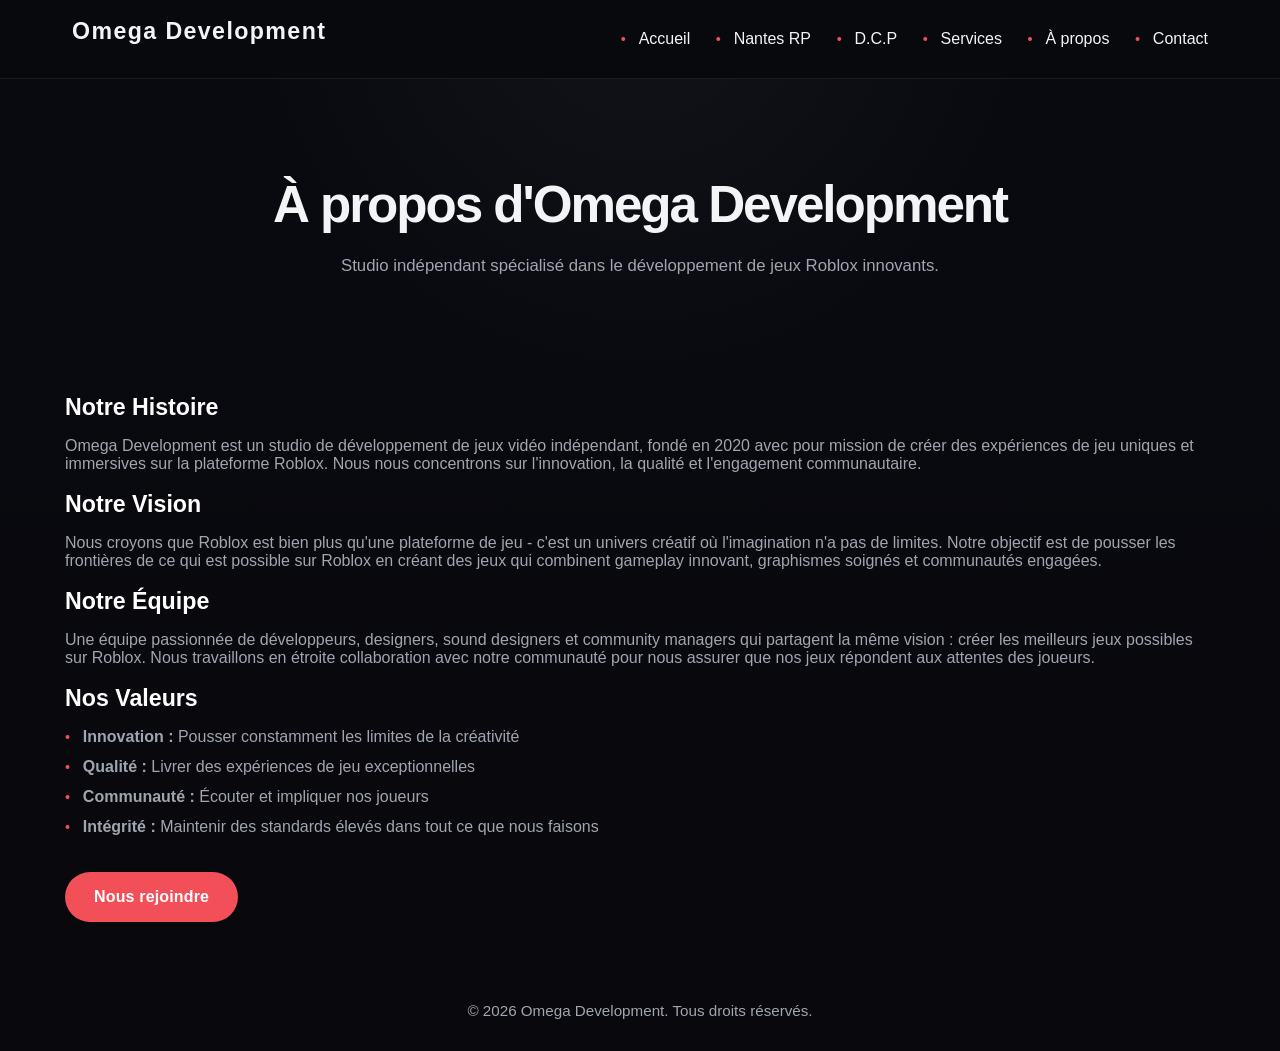
==== about.html @ 50dde77d "Initial push propre" ====
<!DOCTYPE html>
<html lang="fr">
<head>
    <meta charset="UTF-8">
    <meta name="viewport" content="width=device-width, initial-scale=1.0">
    <title>Omega Development - À propos</title>
    <link rel="stylesheet" href="css/style.css">
</head>
<body class="about">
    <header>
        <nav>
            <div class="logo">
                <h1>Omega Development</h1>
            </div>
            <ul class="nav-links">
                <li><a href="index.html">Accueil</a></li>
                <li><a href="nantes-rp.html">Nantes RP</a></li>
                <li><a href="dcp.html">D.C.P</a></li>
                <li><a href="services.html">Services</a></li>
                <li><a href="about.html">À propos</a></li>
                <li><a href="contact.html">Contact</a></li>
            </ul>
            <div class="burger">
                <div class="line1"></div>
                <div class="line2"></div>
                <div class="line3"></div>
            </div>
        </nav>
    </header>

    <main>
        <section class="hero">
            <h2>À propos d'Omega Development</h2>
            <p>Studio indépendant spécialisé dans le développement de jeux Roblox innovants.</p>
        </section>

        <section class="content">
            <div class="container">
                <h3>Notre Histoire</h3>
                <p>Omega Development est un studio de développement de jeux vidéo indépendant, fondé en 2020 avec pour mission de créer des expériences de jeu uniques et immersives sur la plateforme Roblox. Nous nous concentrons sur l'innovation, la qualité et l'engagement communautaire.</p>
                <br>
                <h3>Notre Vision</h3>
                <p>Nous croyons que Roblox est bien plus qu'une plateforme de jeu - c'est un univers créatif où l'imagination n'a pas de limites. Notre objectif est de pousser les frontières de ce qui est possible sur Roblox en créant des jeux qui combinent gameplay innovant, graphismes soignés et communautés engagées.</p>
                <br>
                <h3>Notre Équipe</h3>
                <p>Une équipe passionnée de développeurs, designers, sound designers et community managers qui partagent la même vision : créer les meilleurs jeux possibles sur Roblox. Nous travaillons en étroite collaboration avec notre communauté pour nous assurer que nos jeux répondent aux attentes des joueurs.</p>
                <br>
                <h3>Nos Valeurs</h3>
                <ul>
                    <li><strong>Innovation :</strong> Pousser constamment les limites de la créativité</li>
                    <li><strong>Qualité :</strong> Livrer des expériences de jeu exceptionnelles</li>
                    <li><strong>Communauté :</strong> Écouter et impliquer nos joueurs</li>
                    <li><strong>Intégrité :</strong> Maintenir des standards élevés dans tout ce que nous faisons</li>
                </ul>

                <br>
                <br>


                <a href="contact.html" class="btn">Nous rejoindre</a>
            </div>
        </section>
    </main>

    <footer>
        <p>&copy; 2026 Omega Development. Tous droits réservés.</p>
    </footer>

    <script src="js/script.js"></script>
</body>
</html>
---- css/style.css ----
﻿/* Reset and base styles */
* {
    margin: 0;
    padding: 0;
    box-sizing: border-box;
}

:root {
    color-scheme: dark;
    font-family: 'Inter', 'Helvetica Neue', Arial, sans-serif;
    --bg: #090a0f;
    --surface: rgba(255,255,255,0.06);
    --surface-strong: rgba(255,255,255,0.12);
    --text: #f3f4f6;
    --muted: #a1a5b0;
    --border: rgba(255,255,255,0.08);
    --accent: #f24f58;
    --accent-soft: rgba(242,79,88,0.16);
}

body {
    background: radial-gradient(circle at top, rgba(255,255,255,0.04), transparent 32%),
                linear-gradient(180deg, #090a0f 0%, #08080d 100%);
    color: var(--text);
    min-height: 100vh;
    transition: background 0.4s ease;
}

html {
    scroll-behavior: smooth;
}

img {
    max-width: 100%;
    display: block;
}

button,
input,
select,
textarea {
    font: inherit;
}

h1, h2, h3, h4 {
    margin-bottom: 1rem;
    color: var(--text);
}

p, li {
    color: var(--muted);
}

/* Navigation */
header {
    background: rgba(8,10,14,0.96);
    border-bottom: 1px solid var(--border);
    color: var(--text);
    padding: 1.1rem 0;
    position: sticky;
    top: 0;
    z-index: 100;
    backdrop-filter: blur(16px);
}

nav {
    display: flex;
    justify-content: space-between;
    align-items: center;
    max-width: 1200px;
    margin: 0 auto;
    padding: 0 2rem;
}

.logo h1 {
    font-size: 1.45rem;
    letter-spacing: 0.06em;
    font-weight: 700;
}

.nav-links {
    display: flex;
    gap: 1.6rem;
    list-style: none;
}

.nav-links a {
    color: var(--text);
    text-decoration: none;
    position: relative;
    transition: color 0.25s ease;
    padding: 0.2rem 0;
}

.nav-links a::after {
    content: '';
    position: absolute;
    left: 0;
    bottom: -0.25rem;
    width: 0;
    height: 2px;
    background: var(--accent);
    transition: width 0.25s ease;
}

.nav-links a:hover,
.nav-links a:focus {
    color: #ffffff;
}

.nav-links a:hover::after,
.nav-links a:focus::after {
    width: 100%;
}

.burger {
    display: none;
    cursor: pointer;
}

.burger div {
    width: 26px;
    height: 3px;
    background: var(--text);
    margin: 5px 0;
    border-radius: 999px;
    transition: transform 0.3s ease, opacity 0.3s ease;
}

.burger.toggle .line1 {
    transform: translateY(8px) rotate(45deg);
}

.burger.toggle .line2 {
    opacity: 0;
}

.burger.toggle .line3 {
    transform: translateY(-8px) rotate(-45deg);
}

/* Hero section */
.hero {
    max-width: 1200px;
    margin: 0 auto;
    padding: 6rem 2rem 4rem;
    text-align: center;
}

.hero .hero-content {
    display: inline-grid;
    gap: 1.5rem;
    padding: 3rem 2.5rem;
    border: 1px solid var(--border);
    border-radius: 28px;
    background: rgba(255,255,255,0.05);
    box-shadow: 0 28px 80px rgba(0,0,0,0.22);
    animation: surfaceFade 0.8s ease both;
}

.hero h2 {
    font-size: clamp(2.4rem, 4vw, 3.4rem);
    letter-spacing: -0.04em;
}

.hero p {
    font-size: 1.05rem;
    line-height: 1.9;
    max-width: 720px;
    margin: 0 auto;
}

@keyframes surfaceFade {
    from {
        opacity: 0;
        transform: translateY(18px);
    }
    to {
        opacity: 1;
        transform: translateY(0);
    }
}

/* Buttons */
.btn {
    display: inline-flex;
    align-items: center;
    justify-content: center;
    min-width: 170px;
    padding: 0.95rem 1.75rem;
    border-radius: 999px;
    color: #fff;
    background: var(--accent);
    border: 1px solid transparent;
    text-decoration: none;
    font-weight: 600;
    letter-spacing: 0.01em;
    transition: transform 0.28s ease, box-shadow 0.28s ease, background 0.28s ease;
}

.btn:hover {
    transform: translateY(-2px);
    box-shadow: 0 20px 45px rgba(242,79,88,0.22);
    background: #e23f46;
}

/* Section styling */
section {
    padding: 3rem 2rem;
}

.container {
    max-width: 1150px;
    margin: 0 auto;
}

h3 {
    color: #fff;
    font-size: 1.45rem;
}

.features,
.content,
.games-grid,
.scp-entities,
.contact-info {
    animation: surfaceFade 0.6s ease both;
}

.features {
    display: grid;
    gap: 2rem;
}

.feature-grid {
    display: grid;
    gap: 1.8rem;
    grid-template-columns: repeat(auto-fit, minmax(260px, 1fr));
}

.feature,
.game-card,
.entity,
.contact-info,
form {
    background: rgba(255,255,255,0.04);
    border: 1px solid var(--border);
    border-radius: 24px;
    box-shadow: 0 20px 60px rgba(0,0,0,0.17);
}

.feature,
.game-card,
.entity {
    padding: 2rem;
}

.feature h4,
.game-card h4,
.entity h4 {
    color: #fff;
}

.feature p,
.game-card p,
.entity p,
section p,
.contact-info p,
label,
input,
textarea,
select {
    color: var(--muted);
}

.feature:hover,
.game-card:hover,
.entity:hover,
.contact-info:hover,
form:hover {
    transform: translateY(-3px);
    border-color: rgba(242,79,88,0.18);
}

.feature h4,
.game-card h4 {
    margin-bottom: 1rem;
}

ul {
    list-style: none;
    display: grid;
    gap: 0.75rem;
    padding-left: 0;
}

li::before {
    content: '•';
    margin-right: 0.8rem;
    color: var(--accent);
    font-size: 0.9rem;
}

/* Form styles */
form {
    padding: 2rem;
    display: grid;
    gap: 1rem;
}

label {
    font-weight: 600;
}

input,
textarea,
select {
    width: 100%;
    padding: 1rem 1.1rem;
    border: 1px solid var(--border);
    border-radius: 16px;
    background: rgba(255,255,255,0.06);
    color: var(--text);
    transition: border-color 0.25s ease, box-shadow 0.25s ease;
}

input:focus,
textarea:focus,
select:focus {
    outline: none;
    border-color: var(--accent);
    box-shadow: 0 0 0 4px rgba(242,79,88,0.12);
}

textarea {
    min-height: 150px;
    resize: vertical;
}

button[type="submit"] {
    width: fit-content;
}

/* Contact info */
.contact-info {
    padding: 2rem;
    text-align: center;
}

.contact-info strong {
    color: var(--text);
}

/* Footer */
footer {
    padding: 2rem 0;
    text-align: center;
    color: var(--muted);
    font-size: 0.95rem;
}

/* Page-specific palettes */
.nantes-rp {
    --accent: #f5a623;
    --accent-soft: rgba(245,166,35,0.18);
    background: linear-gradient(180deg, #090a0f 0%, #0f0a05 100%);
}

.nantes-rp header {
    background: rgba(10,9,6,0.96);
}

.nantes-rp .hero .hero-content {
    background: rgba(255,255,255,0.06);
    border-color: rgba(245,166,35,0.18);
}

.nantes-rp .btn:hover {
    box-shadow: 0 20px 45px rgba(245,166,35,0.2);
}

.nantes-rp .entity {
    border-left-color: #f5a623;
}

.dcp {
    --accent: #a2a2a2;
    --accent-soft: rgba(162,162,162,0.18);
    background: linear-gradient(180deg, #090a0f 0%, #111111 100%);
}

.dcp header {
    background: rgba(12,12,12,0.96);
}

.dcp .hero .hero-content {
    background: rgba(255,255,255,0.05);
    border-color: rgba(162,162,162,0.18);
}

.dcp .btn:hover {
    box-shadow: 0 20px 45px rgba(162,162,162,0.22);
}

.dcp .entity {
    border-left-color: #a2a2a2;
}

/* Responsive */
@media screen and (max-width: 950px) {
    nav {
        padding: 0 1.5rem;
    }

    .hero {
        padding: 4.5rem 1.5rem 3rem;
    }
}

@media screen and (max-width: 768px) {
    .nav-links {
        position: absolute;
        right: 1.5rem;
        top: 100%;
        width: calc(100% - 3rem);
        background: rgba(7,9,12,0.96);
        flex-direction: column;
        align-items: flex-start;
        padding: 1.5rem;
        gap: 1rem;
        transform: translateY(-5px);
        opacity: 0;
        visibility: hidden;
        transition: opacity 0.3s ease, visibility 0.3s ease, transform 0.3s ease;
    }

    .nav-active {
        opacity: 1;
        visibility: visible;
        transform: translateY(0);
    }

    .nav-links li {
        margin: 0;
    }

    .burger {
        display: block;
    }

    .hero .hero-content {
        padding: 2.5rem 1.75rem;
    }

    .features,
    .content {
        padding: 2.5rem 1.5rem;
    }
}
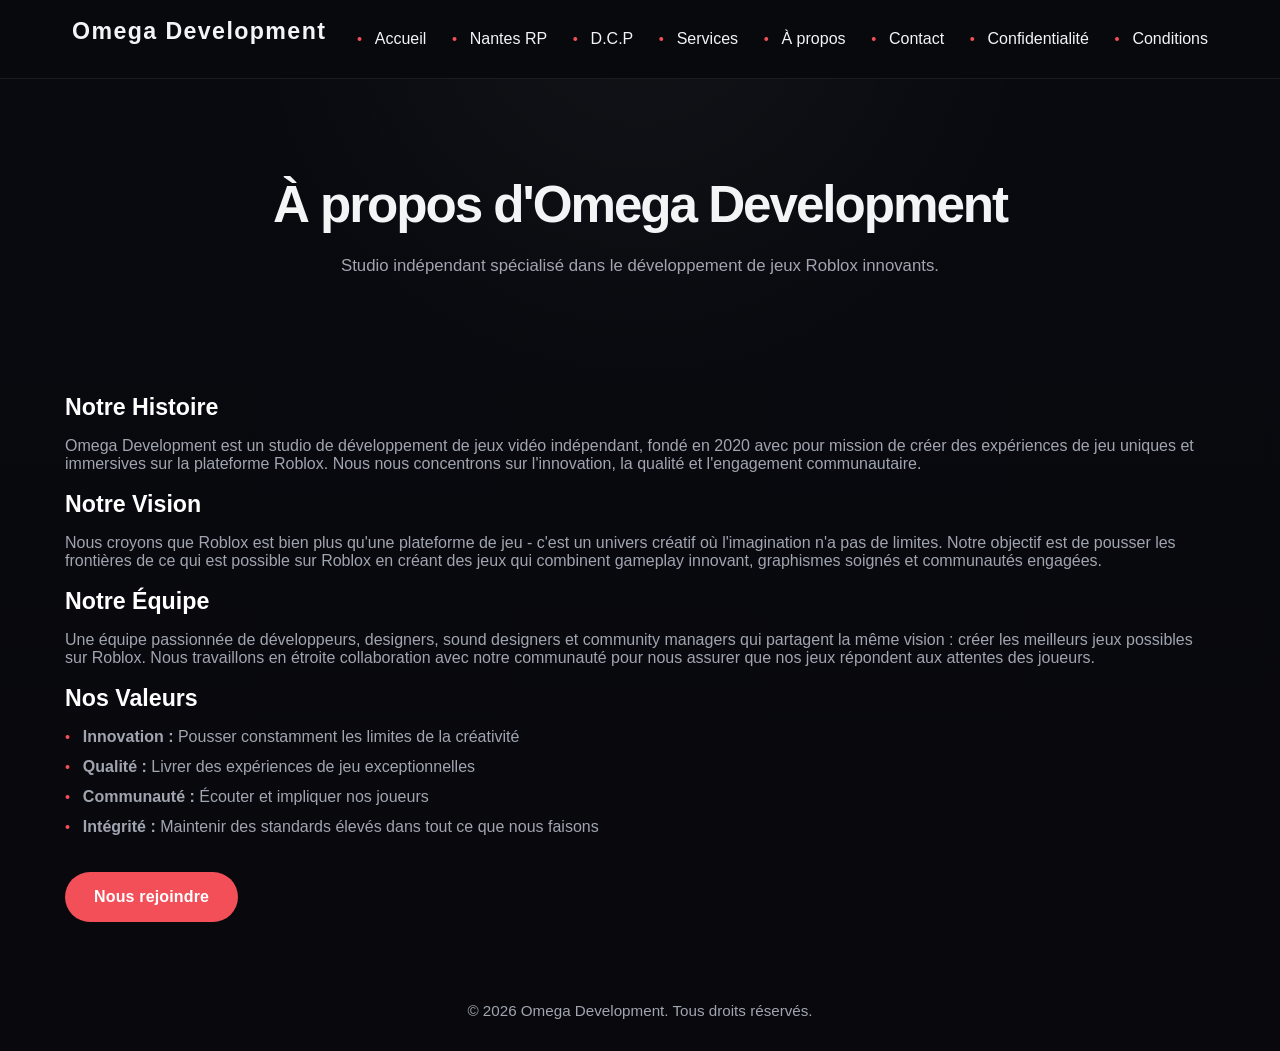
==== commit 19c912e6: "Initial push" ====
--- a/about.html
+++ b/about.html
@@ -19,6 +19,8 @@
                 <li><a href="services.html">Services</a></li>
                 <li><a href="about.html">À propos</a></li>
                 <li><a href="contact.html">Contact</a></li>
+                <li><a href="privacy-policy.html">Confidentialité</a></li>
+                <li><a href="terms-of-service.html">Conditions</a></li>
             </ul>
             <div class="burger">
                 <div class="line1"></div>
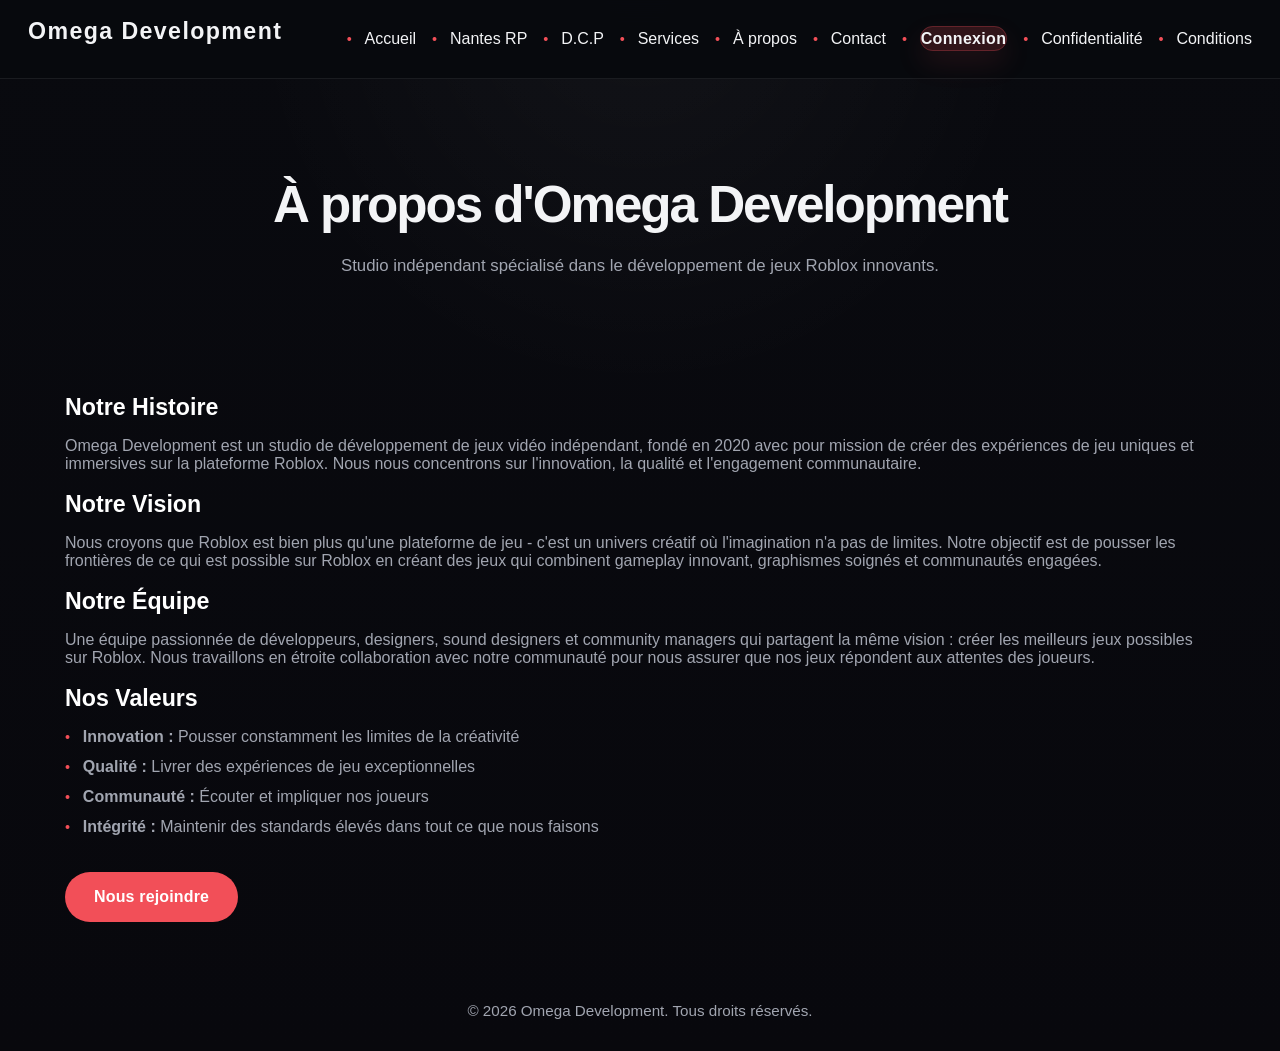
==== commit 15d2632f: "First push" ====
--- a/about.html
+++ b/about.html
@@ -19,6 +19,7 @@
                 <li><a href="services.html">Services</a></li>
                 <li><a href="about.html">À propos</a></li>
                 <li><a href="contact.html">Contact</a></li>
+                <li class="login-link"><a class="login-nav-btn" href="login.html">Connexion</a></li>
                 <li><a href="privacy-policy.html">Confidentialité</a></li>
                 <li><a href="terms-of-service.html">Conditions</a></li>
             </ul>
--- a/css/style.css
+++ b/css/style.css
@@ -67,9 +67,9 @@
     display: flex;
     justify-content: space-between;
     align-items: center;
-    max-width: 1200px;
+    max-width: 1400px;
     margin: 0 auto;
-    padding: 0 2rem;
+    padding: 0 1.75rem;
 }
 
 .logo h1 {
@@ -80,8 +80,10 @@
 
 .nav-links {
     display: flex;
-    gap: 1.6rem;
+    gap: 1rem;
     list-style: none;
+    align-items: center;
+    flex-wrap: wrap;
 }
 
 .nav-links a {
@@ -90,6 +92,7 @@
     position: relative;
     transition: color 0.25s ease;
     padding: 0.2rem 0;
+    white-space: nowrap;
 }
 
 .nav-links a::after {
@@ -101,6 +104,24 @@
     height: 2px;
     background: var(--accent);
     transition: width 0.25s ease;
+}
+
+.nav-links li.login-link {
+    margin-left: auto;
+}
+
+.login-nav-btn {
+    border: 1px solid rgba(242,79,88,0.26);
+    border-radius: 999px;
+    padding: 0.95rem 1.5rem;
+    background: rgba(242,79,88,0.18);
+    font-weight: 700;
+    letter-spacing: 0.02em;
+    box-shadow: 0 12px 28px rgba(242,79,88,0.12);
+}
+
+.login-nav-btn:hover {
+    background: rgba(242,79,88,0.24);
 }
 
 .nav-links a:hover,
@@ -209,6 +230,99 @@
     padding: 3rem 2rem;
 }
 
+.login {
+    background: rgba(255,255,255,0.03);
+}
+
+.login-container {
+    display: flex;
+    justify-content: center;
+}
+
+.login-card {
+    width: min(100%, 860px);
+    display: grid;
+    gap: 1.5rem;
+    padding: 2.5rem;
+    border-radius: 28px;
+    background: rgba(10,11,16,0.95);
+    border: 1px solid rgba(255,255,255,0.08);
+    box-shadow: 0 24px 80px rgba(0,0,0,0.18);
+}
+
+.login-intro p {
+    max-width: 760px;
+    line-height: 1.9;
+    color: var(--muted);
+}
+
+.login-actions {
+    display: flex;
+    flex-wrap: wrap;
+    gap: 1rem;
+}
+
+.google-btn {
+    background: #4285f4;
+    border: 1px solid rgba(255,255,255,0.18);
+    padding: 1rem 1.8rem;
+    min-width: 250px;
+    font-size: 1rem;
+    font-weight: 700;
+    color: #fff;
+    box-shadow: 0 18px 40px rgba(66,133,244,0.18);
+    transition: transform 0.24s ease, box-shadow 0.24s ease, background 0.24s ease;
+}
+
+.google-btn:hover {
+    transform: translateY(-2px);
+    background: #357ae8;
+    box-shadow: 0 22px 48px rgba(66,133,244,0.22);
+}
+
+.login-role {
+    display: none;
+    gap: 0.75rem;
+    align-items: center;
+    flex-wrap: wrap;
+}
+
+.login-role.visible {
+    display: flex;
+}
+
+.login-role p {
+    margin: 0;
+    color: var(--text);
+    font-weight: 600;
+}
+
+.role-btn {
+    border: 1px solid rgba(255,255,255,0.12);
+    padding: 0.95rem 1.3rem;
+    border-radius: 16px;
+    color: var(--text);
+    background: rgba(255,255,255,0.04);
+    cursor: pointer;
+    transition: transform 0.2s ease, border-color 0.2s ease, background 0.2s ease;
+}
+
+.role-btn:hover {
+    transform: translateY(-1px);
+    border-color: var(--accent);
+    background: rgba(242,79,88,0.12);
+}
+
+.login-result {
+    min-height: 3.5rem;
+    padding: 1rem 1.15rem;
+    border-radius: 20px;
+    border: 1px solid rgba(255,255,255,0.08);
+    background: rgba(255,255,255,0.04);
+    color: var(--text);
+    font-weight: 600;
+}
+
 .container {
     max-width: 1150px;
     margin: 0 auto;
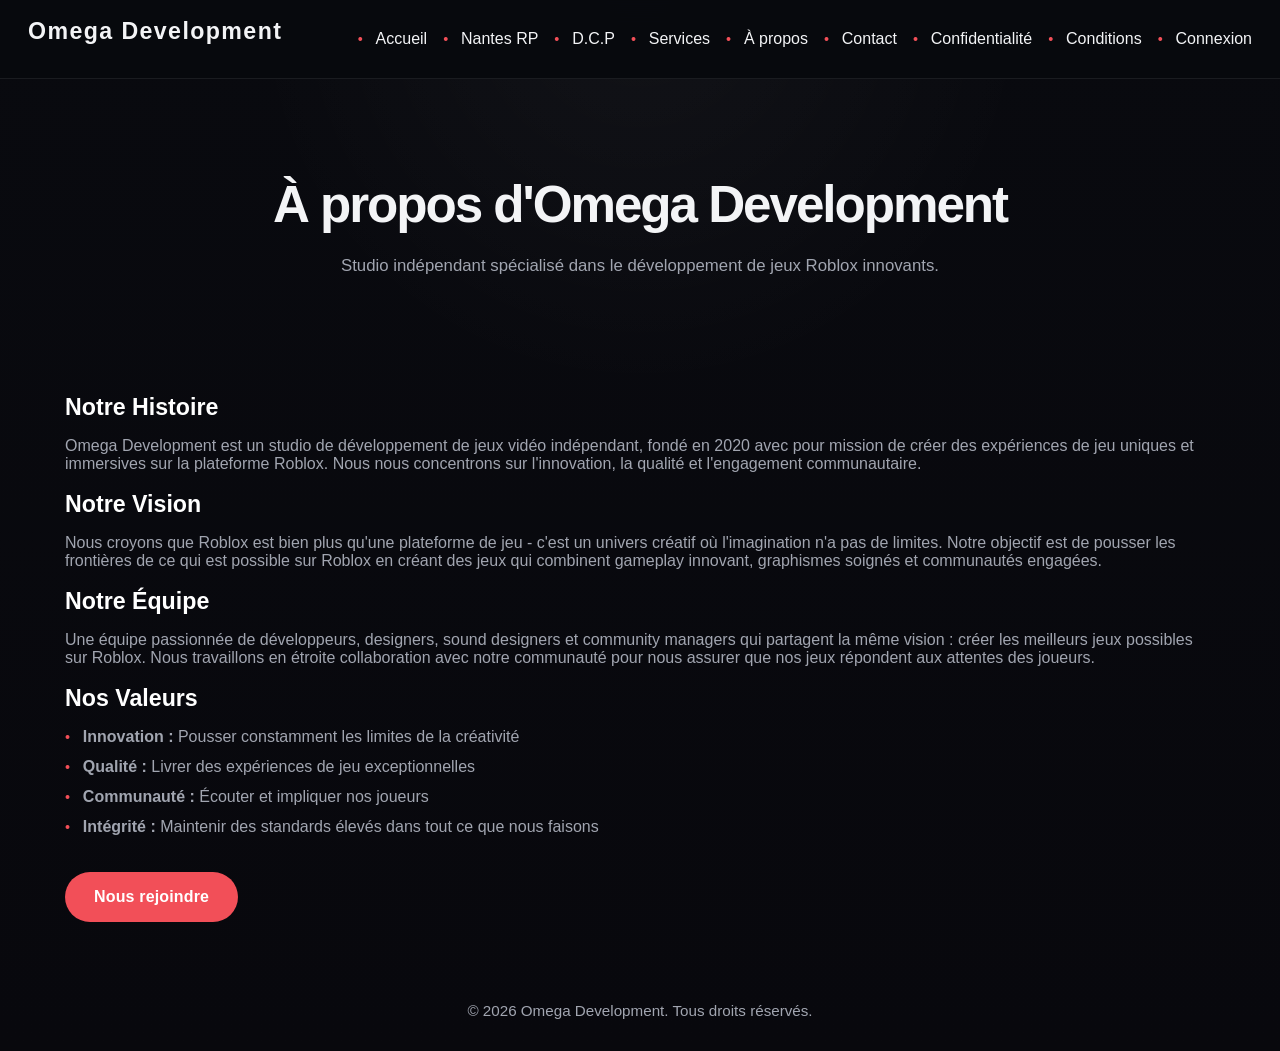
==== commit 14a9904e: "merge" ====
--- a/about.html
+++ b/about.html
@@ -19,9 +19,10 @@
                 <li><a href="services.html">Services</a></li>
                 <li><a href="about.html">À propos</a></li>
                 <li><a href="contact.html">Contact</a></li>
-                <li class="login-link"><a class="login-nav-btn" href="login.html">Connexion</a></li>
+
                 <li><a href="privacy-policy.html">Confidentialité</a></li>
                 <li><a href="terms-of-service.html">Conditions</a></li>
+                <li><a href="login.html">Connexion</a></li>
             </ul>
             <div class="burger">
                 <div class="line1"></div>
--- a/css/style.css
+++ b/css/style.css
@@ -323,6 +323,50 @@
     font-weight: 600;
 }
 
+.login-debug {
+    margin-top: 1.25rem;
+    padding: 1rem;
+    border-radius: 20px;
+    border: 1px solid rgba(255,255,255,0.08);
+    background: rgba(255,255,255,0.06);
+}
+
+.login-debug h3 {
+    margin-bottom: 0.75rem;
+    font-size: 1rem;
+    color: #fff;
+}
+
+#login-debug {
+    max-height: 280px;
+    overflow: auto;
+    font-size: 0.9rem;
+    line-height: 1.5;
+    color: var(--text);
+}
+
+#login-debug .debug-line {
+    margin-bottom: 0.55rem;
+    padding: 0.55rem 0.75rem;
+    border-radius: 14px;
+    background: rgba(255,255,255,0.04);
+}
+
+#login-debug .debug-line.error {
+    background: rgba(242,79,88,0.15);
+    color: #fff;
+}
+
+#login-debug .debug-line.info {
+    background: rgba(66,133,244,0.12);
+    color: #fff;
+}
+
+#login-debug .debug-line.success {
+    background: rgba(56,211,151,0.12);
+    color: #fff;
+}
+
 .container {
     max-width: 1150px;
     margin: 0 auto;
@@ -571,3 +615,983 @@
         padding: 2.5rem 1.5rem;
     }
 }
+
+/* ===== ADMIN PANEL STYLES ===== */
+.admin-panel {
+    padding: 2rem 1.75rem;
+}
+
+.panel-tabs {
+    display: flex;
+    gap: 1rem;
+    margin-bottom: 2rem;
+    flex-wrap: wrap;
+    border-bottom: 1px solid var(--border);
+    padding-bottom: 1rem;
+}
+
+.tab-btn {
+    background: transparent;
+    border: none;
+    color: var(--muted);
+    cursor: pointer;
+    padding: 0.75rem 1.5rem;
+    border-bottom: 2px solid transparent;
+    transition: all 0.3s ease;
+    font-weight: 500;
+}
+
+.tab-btn:hover {
+    color: var(--text);
+}
+
+.tab-btn.active {
+    color: var(--accent);
+    border-bottom-color: var(--accent);
+}
+
+.panel-content {
+    background: rgba(255,255,255,0.03);
+    border: 1px solid var(--border);
+    border-radius: 20px;
+    padding: 2rem;
+}
+
+.tab-content {
+    display: none;
+    animation: fadeIn 0.3s ease;
+}
+
+.tab-content.active {
+    display: block;
+}
+
+@keyframes fadeIn {
+    from { opacity: 0; }
+    to { opacity: 1; }
+}
+
+.tab-content h3 {
+    margin-bottom: 1.5rem;
+    color: var(--text);
+}
+
+/* Stats Grid */
+.stats-grid {
+    display: grid;
+    grid-template-columns: repeat(auto-fit, minmax(200px, 1fr));
+    gap: 1.5rem;
+    margin-bottom: 2rem;
+}
+
+.stat-card {
+    background: rgba(242,79,88,0.08);
+    border: 1px solid rgba(242,79,88,0.2);
+    border-radius: 16px;
+    padding: 1.5rem;
+    text-align: center;
+}
+
+.stat-card h4 {
+    color: var(--muted);
+    font-size: 0.95rem;
+    margin-bottom: 0.5rem;
+}
+
+.stat-value {
+    font-size: 2.5rem;
+    font-weight: bold;
+    color: var(--accent);
+}
+
+/* Users Management */
+.search-box {
+    margin-bottom: 1.5rem;
+}
+
+.search-box input {
+    width: 100%;
+    padding: 1rem;
+    border: 1px solid var(--border);
+    border-radius: 12px;
+    background: rgba(255,255,255,0.05);
+    color: var(--text);
+}
+
+.users-list {
+    display: grid;
+    gap: 1rem;
+}
+
+.user-item {
+    background: rgba(255,255,255,0.04);
+    border: 1px solid var(--border);
+    border-radius: 12px;
+    padding: 1rem;
+    display: flex;
+    justify-content: space-between;
+    align-items: center;
+}
+
+.user-item span {
+    color: var(--muted);
+}
+
+/* Staff Emails Management */
+.staff-emails-container {
+    display: grid;
+    gap: 1.5rem;
+}
+
+.add-email-form {
+    display: flex;
+    gap: 1rem;
+}
+
+.add-email-form input {
+    flex: 1;
+}
+
+.staff-list {
+    display: grid;
+    gap: 0.75rem;
+}
+
+.staff-item {
+    background: rgba(255,255,255,0.04);
+    border: 1px solid var(--border);
+    border-radius: 12px;
+    padding: 1rem;
+    display: flex;
+    justify-content: space-between;
+    align-items: center;
+}
+
+.staff-item span {
+    color: var(--muted);
+}
+
+/* Logs */
+.logs-list {
+    display: grid;
+    gap: 0.75rem;
+    max-height: 400px;
+    overflow-y: auto;
+}
+
+.log-entry {
+    background: rgba(255,255,255,0.04);
+    border: 1px solid var(--border);
+    border-radius: 12px;
+    padding: 0.75rem 1rem;
+    display: grid;
+    grid-template-columns: 80px 1fr auto;
+    gap: 1rem;
+    font-size: 0.9rem;
+}
+
+.log-time {
+    color: var(--accent);
+    font-weight: 600;
+}
+
+.log-action {
+    color: var(--text);
+}
+
+.log-details {
+    color: var(--muted);
+}
+
+/* Settings */
+.settings-form {
+    display: grid;
+    gap: 1rem;
+}
+
+.settings-form label {
+    display: flex;
+    align-items: center;
+    gap: 0.75rem;
+    cursor: pointer;
+    color: var(--text);
+}
+
+.settings-form input[type="checkbox"] {
+    width: auto;
+    cursor: pointer;
+}
+
+.settings-form .btn {
+    width: fit-content;
+}
+
+/* Button Styles */
+.btn-small {
+    background: rgba(242,79,88,0.2);
+    border: 1px solid rgba(242,79,88,0.3);
+    color: var(--accent);
+    padding: 0.5rem 1rem;
+    border-radius: 8px;
+    cursor: pointer;
+    transition: all 0.3s ease;
+    font-size: 0.9rem;
+}
+
+.btn-small:hover {
+    background: rgba(242,79,88,0.3);
+    border-color: rgba(242,79,88,0.5);
+}
+
+/* ===== USER SPACE STYLES ===== */
+.user-space .panel-tabs {
+    border-bottom: 1px solid var(--border);
+}
+
+.user-tab-btn {
+    background: transparent;
+    border: none;
+    color: var(--muted);
+    cursor: pointer;
+    padding: 0.75rem 1.5rem;
+    border-bottom: 2px solid transparent;
+    transition: all 0.3s ease;
+    font-weight: 500;
+}
+
+.user-tab-btn:hover {
+    color: var(--text);
+}
+
+.user-tab-btn.active {
+    color: var(--accent);
+    border-bottom-color: var(--accent);
+}
+
+[data-section] {
+    animation: fadeIn 0.3s ease;
+}
+
+.profile-card {
+    background: rgba(255,255,255,0.04);
+    border: 1px solid var(--border);
+    border-radius: 16px;
+    padding: 2rem;
+}
+
+.profile-info {
+    display: grid;
+    gap: 1rem;
+    margin-bottom: 1.5rem;
+}
+
+.profile-info p {
+    color: var(--muted);
+}
+
+.profile-info strong {
+    color: var(--text);
+}
+
+.games-list {
+    display: grid;
+    gap: 1.5rem;
+}
+
+.game-item {
+    background: rgba(255,255,255,0.04);
+    border: 1px solid var(--border);
+    border-radius: 16px;
+    padding: 1.5rem;
+    display: flex;
+    justify-content: space-between;
+    align-items: center;
+}
+
+.game-item h4 {
+    margin: 0;
+    color: var(--text);
+}
+
+.support-section {
+    display: grid;
+    gap: 1.5rem;
+}
+
+.ticket-form {
+    display: grid;
+    gap: 1rem;
+}
+
+.ticket-form textarea {
+    width: 100%;
+    padding: 1rem;
+    border: 1px solid var(--border);
+    border-radius: 12px;
+    background: rgba(255,255,255,0.05);
+    color: var(--text);
+    resize: vertical;
+    min-height: 120px;
+}
+
+.tickets-list {
+    display: grid;
+    gap: 1rem;
+}
+
+.ticket-item {
+    background: rgba(255,255,255,0.04);
+    border: 1px solid var(--border);
+    border-radius: 12px;
+    padding: 1rem;
+    display: grid;
+    gap: 0.5rem;
+}
+
+.ticket-item strong {
+    color: var(--text);
+}
+
+.ticket-item p {
+    color: var(--muted);
+    margin: 0.5rem 0;
+}
+
+.status {
+    display: inline-block;
+    background: rgba(242,79,88,0.2);
+    color: var(--accent);
+    padding: 0.25rem 0.75rem;
+    border-radius: 6px;
+    font-size: 0.85rem;
+}
+
+.account-section {
+    display: grid;
+    gap: 1rem;
+}
+
+.account-section label {
+    display: flex;
+    align-items: center;
+    gap: 0.75rem;
+    cursor: pointer;
+    color: var(--text);
+}
+
+.account-section input[type="checkbox"] {
+    width: auto;
+    cursor: pointer;
+}
+
+/* ===== ENHANCED USER SPACE STYLES ===== */
+
+/* Danger Buttons */
+.btn-danger {
+    background: rgba(220, 38, 38, 0.2) !important;
+    border: 1px solid rgba(220, 38, 38, 0.3) !important;
+    color: #dc2626 !important;
+}
+
+.btn-danger:hover {
+    background: rgba(220, 38, 38, 0.3) !important;
+    border-color: rgba(220, 38, 38, 0.5) !important;
+}
+
+.btn-small.btn-danger {
+    background: rgba(220, 38, 38, 0.2);
+    border: 1px solid rgba(220, 38, 38, 0.3);
+    color: #dc2626;
+}
+
+.btn-small.btn-danger:hover {
+    background: rgba(220, 38, 38, 0.3);
+    border-color: rgba(220, 38, 38, 0.5);
+}
+
+/* Profile Enhancements */
+.profile-actions {
+    display: grid;
+    grid-template-columns: repeat(auto-fit, minmax(150px, 1fr));
+    gap: 1rem;
+    margin-top: 1.5rem;
+}
+
+.profile-actions .btn {
+    width: 100%;
+}
+
+/* Games Section Enhancements */
+.games-section {
+    display: grid;
+    gap: 1.5rem;
+}
+
+.game-info {
+    flex: 1;
+}
+
+.game-info h4 {
+    margin: 0 0 0.5rem 0;
+}
+
+.game-info p {
+    color: var(--muted);
+    font-size: 0.9rem;
+    margin: 0.25rem 0;
+}
+
+.game-status {
+    display: inline-block;
+    padding: 0.25rem 0.75rem;
+    border-radius: 6px;
+    font-size: 0.85rem;
+    background: rgba(34, 197, 94, 0.2);
+    color: #22c55e;
+    margin-top: 0.5rem;
+}
+
+.game-status.staff-only {
+    background: rgba(242, 79, 88, 0.2);
+    color: var(--accent);
+}
+
+.game-actions {
+    display: flex;
+    gap: 0.5rem;
+}
+
+/* Tickets Enhancements */
+.ticket-header {
+    display: flex;
+    justify-content: space-between;
+    align-items: center;
+    margin-bottom: 0.75rem;
+    padding-bottom: 0.75rem;
+    border-bottom: 1px solid rgba(255,255,255,0.1);
+}
+
+.ticket-date {
+    font-size: 0.85rem;
+    color: var(--muted);
+}
+
+.ticket-message {
+    background: rgba(255,255,255,0.02);
+    padding: 1rem;
+    border-radius: 8px;
+    margin: 1rem 0;
+    line-height: 1.6;
+}
+
+.ticket-actions {
+    display: flex;
+    gap: 0.5rem;
+    margin-top: 1rem;
+}
+
+.status.en\ attente {
+    background: rgba(245, 158, 11, 0.2);
+    color: #f59e0b;
+}
+
+.status.en\ cours {
+    background: rgba(59, 130, 246, 0.2);
+    color: #3b82f6;
+}
+
+.status.résolu {
+    background: rgba(34, 197, 94, 0.2);
+    color: #22c55e;
+}
+
+/* Account Settings */
+.settings-group {
+    background: rgba(255,255,255,0.03);
+    border: 1px solid var(--border);
+    border-radius: 12px;
+    padding: 1.5rem;
+    margin-bottom: 1.5rem;
+}
+
+.settings-group h4 {
+    margin-top: 0;
+    margin-bottom: 1rem;
+    color: var(--text);
+}
+
+.settings-group label {
+    display: flex;
+    align-items: center;
+    gap: 0.75rem;
+    margin-bottom: 0.75rem;
+    color: var(--muted);
+}
+
+.settings-group label:hover {
+    color: var(--text);
+}
+
+.settings-group label input {
+    width: auto;
+    cursor: pointer;
+}
+
+.settings-group .btn {
+    width: 100%;
+    margin-top: 0.75rem;
+    margin-bottom: 0.5rem;
+}
+
+/* User Item in Admin */
+.user-item {
+    background: rgba(255,255,255,0.04);
+    border: 1px solid var(--border);
+    border-radius: 12px;
+    padding: 1.5rem;
+    display: flex;
+    justify-content: space-between;
+    align-items: center;
+    transition: all 0.3s ease;
+}
+
+.user-item:hover {
+    background: rgba(255,255,255,0.06);
+    border-color: rgba(242,79,88,0.3);
+}
+
+.user-info {
+    flex: 1;
+}
+
+.user-info strong {
+    display: block;
+    color: var(--text);
+    margin-bottom: 0.25rem;
+}
+
+.user-info p {
+    margin: 0;
+    color: var(--muted);
+    font-size: 0.9rem;
+}
+
+.user-info small {
+    display: block;
+    color: var(--muted);
+    font-size: 0.8rem;
+    margin-top: 0.5rem;
+}
+
+.user-actions {
+    display: flex;
+    gap: 0.5rem;
+    flex-shrink: 0;
+}
+
+/* Log Date Display */
+.log-date {
+    font-size: 0.85rem;
+    color: var(--muted);
+    margin-left: 0.5rem;
+}
+
+/* Responsive */
+@media screen and (max-width: 768px) {
+    .profile-actions {
+        grid-template-columns: 1fr;
+    }
+
+    .game-item {
+        flex-direction: column;
+        align-items: flex-start;
+    }
+
+    .game-actions {
+        width: 100%;
+    }
+
+    .game-actions .btn-small {
+        width: 100%;
+    }
+
+    .user-item {
+        flex-direction: column;
+        align-items: flex-start;
+    }
+
+    .user-actions {
+        width: 100%;
+        margin-top: 1rem;
+    }
+
+    .ticket-header {
+        flex-wrap: wrap;
+        gap: 0.5rem;
+    }
+
+    .ticket-date {
+        order: 3;
+        width: 100%;
+    }
+}
+
+/* ===== GAME STATS & SANCTIONS STYLES ===== */
+
+/* Profile Stats Overview */
+.stats-overview {
+    background: rgba(242,79,88,0.08);
+    border: 1px solid rgba(242,79,88,0.2);
+    border-radius: 12px;
+    padding: 1.5rem;
+    margin-top: 1.5rem;
+}
+
+.stats-overview h4 {
+    margin-top: 0;
+    color: var(--text);
+}
+
+.stats-grid {
+    display: grid;
+    grid-template-columns: repeat(auto-fit, minmax(120px, 1fr));
+    gap: 1rem;
+}
+
+.stat-box {
+    background: rgba(255,255,255,0.04);
+    border: 1px solid var(--border);
+    border-radius: 10px;
+    padding: 1rem;
+    text-align: center;
+}
+
+.stat-box strong {
+    display: block;
+    font-size: 1.8rem;
+    color: var(--accent);
+    margin-bottom: 0.5rem;
+}
+
+.stat-box p {
+    margin: 0;
+    font-size: 0.9rem;
+    color: var(--muted);
+}
+
+/* Status Badge */
+.status-active {
+    display: inline-block;
+    background: rgba(34, 197, 94, 0.2);
+    color: #22c55e;
+    padding: 0.25rem 0.75rem;
+    border-radius: 6px;
+    font-size: 0.85rem;
+}
+
+/* Games Section */
+.games-section {
+    display: grid;
+    gap: 1.5rem;
+}
+
+.game-card {
+    background: rgba(255,255,255,0.04);
+    border: 1px solid var(--border);
+    border-radius: 12px;
+    padding: 1.5rem;
+}
+
+.game-header {
+    display: flex;
+    justify-content: space-between;
+    align-items: center;
+    margin-bottom: 1rem;
+    padding-bottom: 1rem;
+    border-bottom: 1px solid rgba(255,255,255,0.1);
+}
+
+.game-header h4 {
+    margin: 0;
+    color: var(--text);
+}
+
+.playtime-badge {
+    background: rgba(242,79,88,0.2);
+    color: var(--accent);
+    padding: 0.5rem 1rem;
+    border-radius: 8px;
+    font-weight: 600;
+}
+
+.game-stats {
+    margin-bottom: 1rem;
+}
+
+.game-stats p {
+    margin: 0.5rem 0;
+    color: var(--muted);
+    display: flex;
+    justify-content: space-between;
+}
+
+.warning-count,
+.ban-count {
+    font-weight: 600;
+}
+
+.warning-count {
+    color: #f59e0b;
+}
+
+.ban-count {
+    color: #dc2626;
+}
+
+/* Sanctions Section */
+.sanctions-section {
+    display: grid;
+    gap: 1.5rem;
+}
+
+.clean-record {
+    background: rgba(34, 197, 94, 0.1);
+    border: 1px solid rgba(34, 197, 94, 0.3);
+    border-radius: 12px;
+    padding: 1.5rem;
+    text-align: center;
+    color: #22c55e;
+    font-size: 1.1rem;
+}
+
+.sanctions-list {
+    display: grid;
+    gap: 1rem;
+}
+
+.sanction-item {
+    border-radius: 12px;
+    padding: 1.5rem;
+    border-left: 4px solid;
+}
+
+.sanction-warning {
+    background: rgba(245, 158, 11, 0.1);
+    border-color: #f59e0b;
+}
+
+.sanction-ban_7d,
+.sanction-ban_30d {
+    background: rgba(239, 68, 68, 0.1);
+    border-color: #ef4444;
+}
+
+.sanction-ban_permanent {
+    background: rgba(15, 23, 42, 0.5);
+    border-color: #dc2626;
+}
+
+.sanction-mute {
+    background: rgba(107, 114, 128, 0.1);
+    border-color: #6b7280;
+}
+
+.sanction-account_restricted {
+    background: rgba(124, 58, 242, 0.1);
+    border-color: #7c3aed;
+}
+
+.sanction-header {
+    display: flex;
+    justify-content: space-between;
+    align-items: center;
+    margin-bottom: 0.75rem;
+    padding-bottom: 0.75rem;
+    border-bottom: 1px solid rgba(255,255,255,0.1);
+    flex-wrap: wrap;
+    gap: 0.5rem;
+}
+
+.sanction-type {
+    font-weight: 600;
+    font-size: 0.95rem;
+}
+
+.sanction-game {
+    background: rgba(255,255,255,0.08);
+    padding: 0.25rem 0.75rem;
+    border-radius: 6px;
+    font-size: 0.85rem;
+    color: var(--muted);
+}
+
+.sanction-date {
+    font-size: 0.85rem;
+    color: var(--muted);
+}
+
+.sanction-reason,
+.sanction-duration {
+    margin: 0.5rem 0;
+    color: var(--muted);
+}
+
+.sanction-reason strong,
+.sanction-duration strong {
+    color: var(--text);
+}
+
+/* Responsive */
+@media screen and (max-width: 768px) {
+    .stats-grid {
+        grid-template-columns: repeat(2, 1fr);
+    }
+
+    .sanction-header {
+        flex-direction: column;
+        align-items: flex-start;
+    }
+
+    .sanction-date {
+        order: 2;
+        width: 100%;
+    }
+}
+
+/* ===== FIRST LOGIN FORM STYLES ===== */
+.roblox-handle-card {
+    background: rgba(255,255,255,0.04);
+    border: 1px solid var(--border);
+    border-radius: 20px;
+    padding: 2.5rem;
+    margin-bottom: 2rem;
+}
+
+.roblox-handle-card.first-login-form {
+    position: relative;
+    background: rgba(10,11,16,0.98);
+    border: 2px solid rgba(242,79,88,0.3);
+    box-shadow: 0 0 40px rgba(242,79,88,0.15);
+}
+
+.first-login-form::before {
+    content: '';
+    position: absolute;
+    inset: 0;
+    background: radial-gradient(circle at top right, rgba(242,79,88,0.08), transparent 70%);
+    border-radius: 20px;
+    pointer-events: none;
+}
+
+.first-login-content {
+    position: relative;
+    z-index: 1;
+}
+
+.roblox-handle-card h3 {
+    color: #fff;
+    font-size: 1.55rem;
+    margin-bottom: 1rem;
+}
+
+.roblox-handle-card p {
+    color: var(--muted);
+    margin-bottom: 1rem;
+    line-height: 1.7;
+}
+
+.roblox-handle-card p strong {
+    color: var(--text);
+}
+
+.roblox-handle-form {
+    display: grid;
+    gap: 1.25rem;
+    margin: 1.5rem 0;
+}
+
+.roblox-handle-form input {
+    width: 100%;
+    padding: 1.2rem;
+    border: 2px solid rgba(242,79,88,0.2);
+    border-radius: 12px;
+    background: rgba(255,255,255,0.05);
+    color: var(--text);
+    font-size: 1rem;
+    transition: all 0.3s ease;
+}
+
+.roblox-handle-form input:focus {
+    outline: none;
+    border-color: var(--accent);
+    background: rgba(255,255,255,0.08);
+    box-shadow: 0 0 0 4px rgba(242,79,88,0.1);
+}
+
+.roblox-handle-form input::placeholder {
+    color: rgba(255,255,255,0.35);
+}
+
+.roblox-handle-form button {
+    padding: 1.1rem 2rem;
+    font-size: 1rem;
+    font-weight: 700;
+    min-width: 200px;
+    width: 100%;
+}
+
+.form-error {
+    color: #ff6b6b;
+    font-size: 0.95rem;
+    padding: 0.75rem 1rem;
+    background: rgba(255,107,107,0.1);
+    border: 1px solid rgba(255,107,107,0.3);
+    border-radius: 8px;
+}
+
+.form-note {
+    color: var(--muted);
+    font-size: 0.9rem;
+    margin-top: 1rem;
+    text-align: center;
+}
+
+.user-card {
+    background: rgba(34,197,94,0.08);
+    border: 1px solid rgba(34,197,94,0.3);
+    border-radius: 16px;
+    padding: 2rem;
+    margin-bottom: 2rem;
+}
+
+.user-card h3 {
+    color: #fff;
+    margin-bottom: 1rem;
+    font-size: 1.35rem;
+}
+
+.user-card p {
+    color: var(--muted);
+    margin-bottom: 0.75rem;
+}
+
+.user-card p strong {
+    color: var(--text);
+}
+
+.btn-outline {
+    background: transparent;
+    border: 2px solid var(--accent);
+    color: var(--accent);
+    margin-top: 1rem;
+}
+
+.btn-outline:hover {
+    background: rgba(242,79,88,0.1);
+}
+
+.btn-sm {
+    min-width: 140px;
+    padding: 0.8rem 1.5rem;
+    font-size: 0.95rem;
+}
